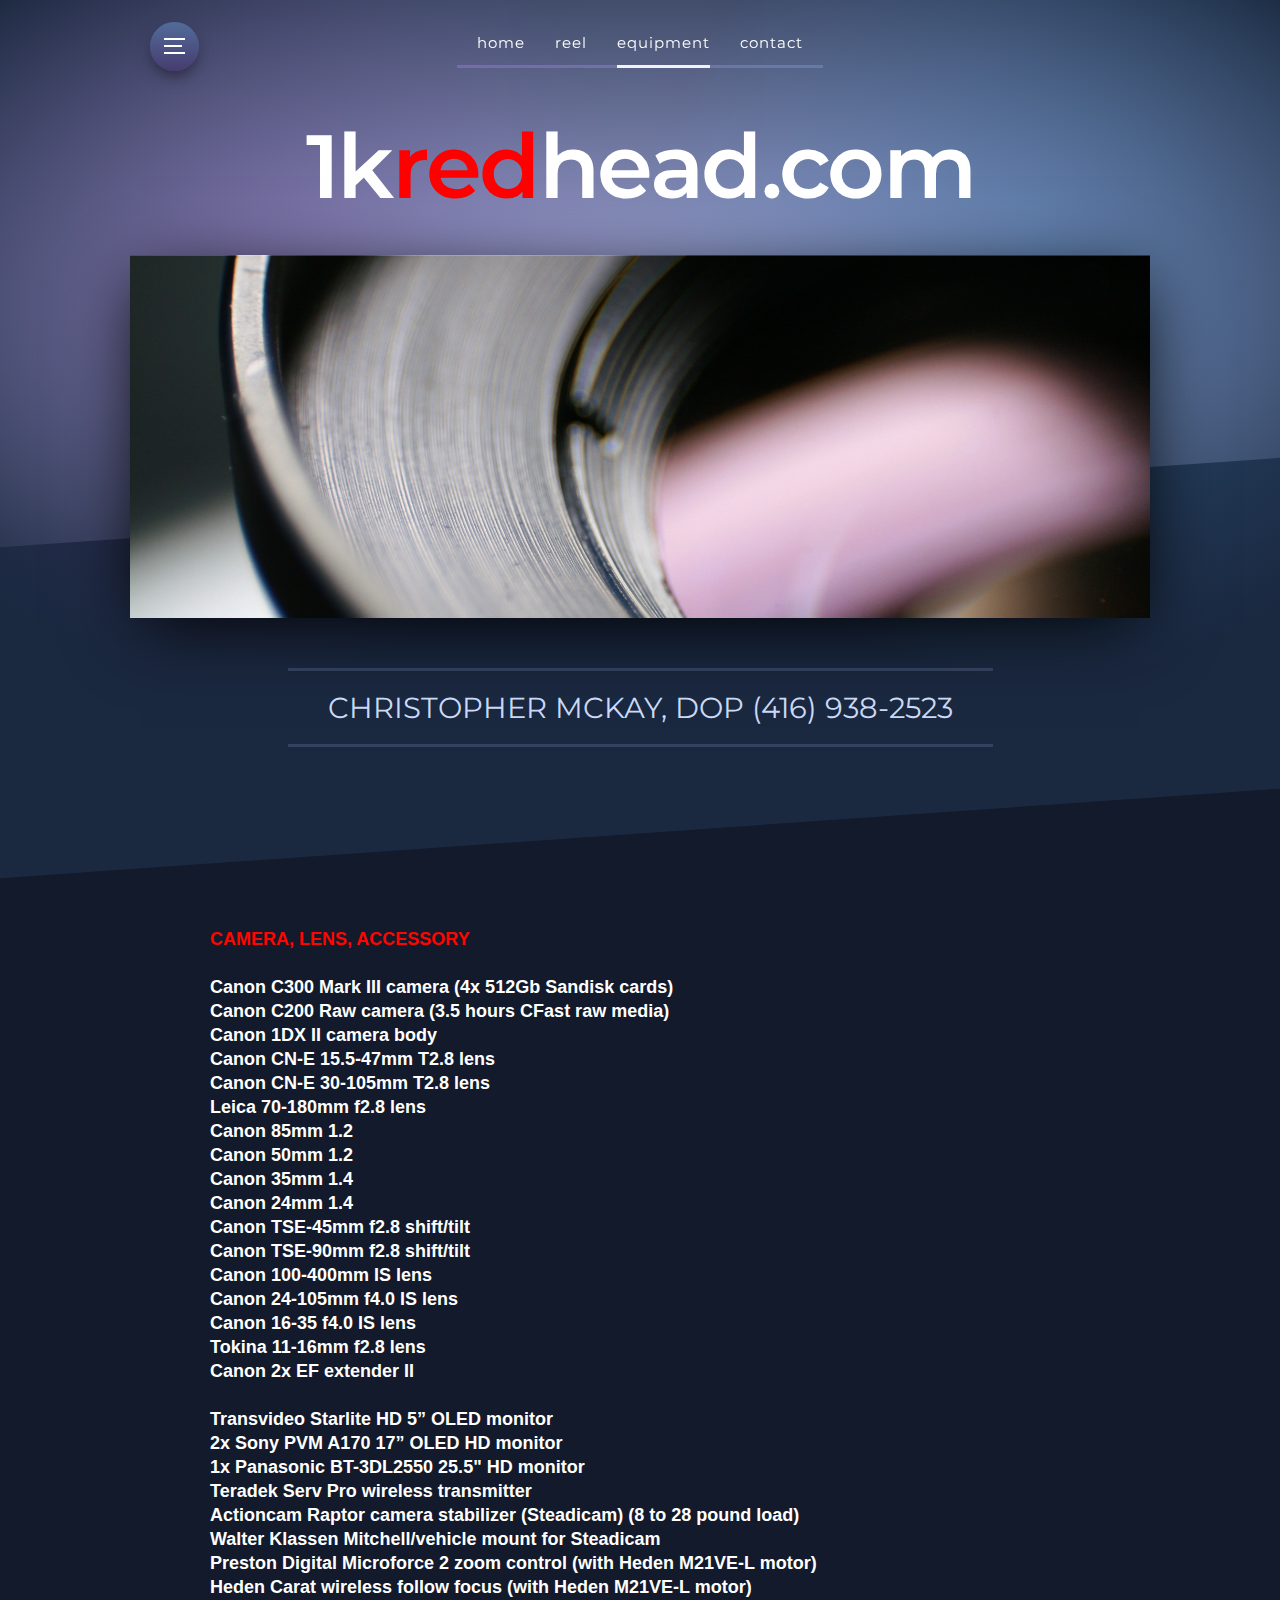
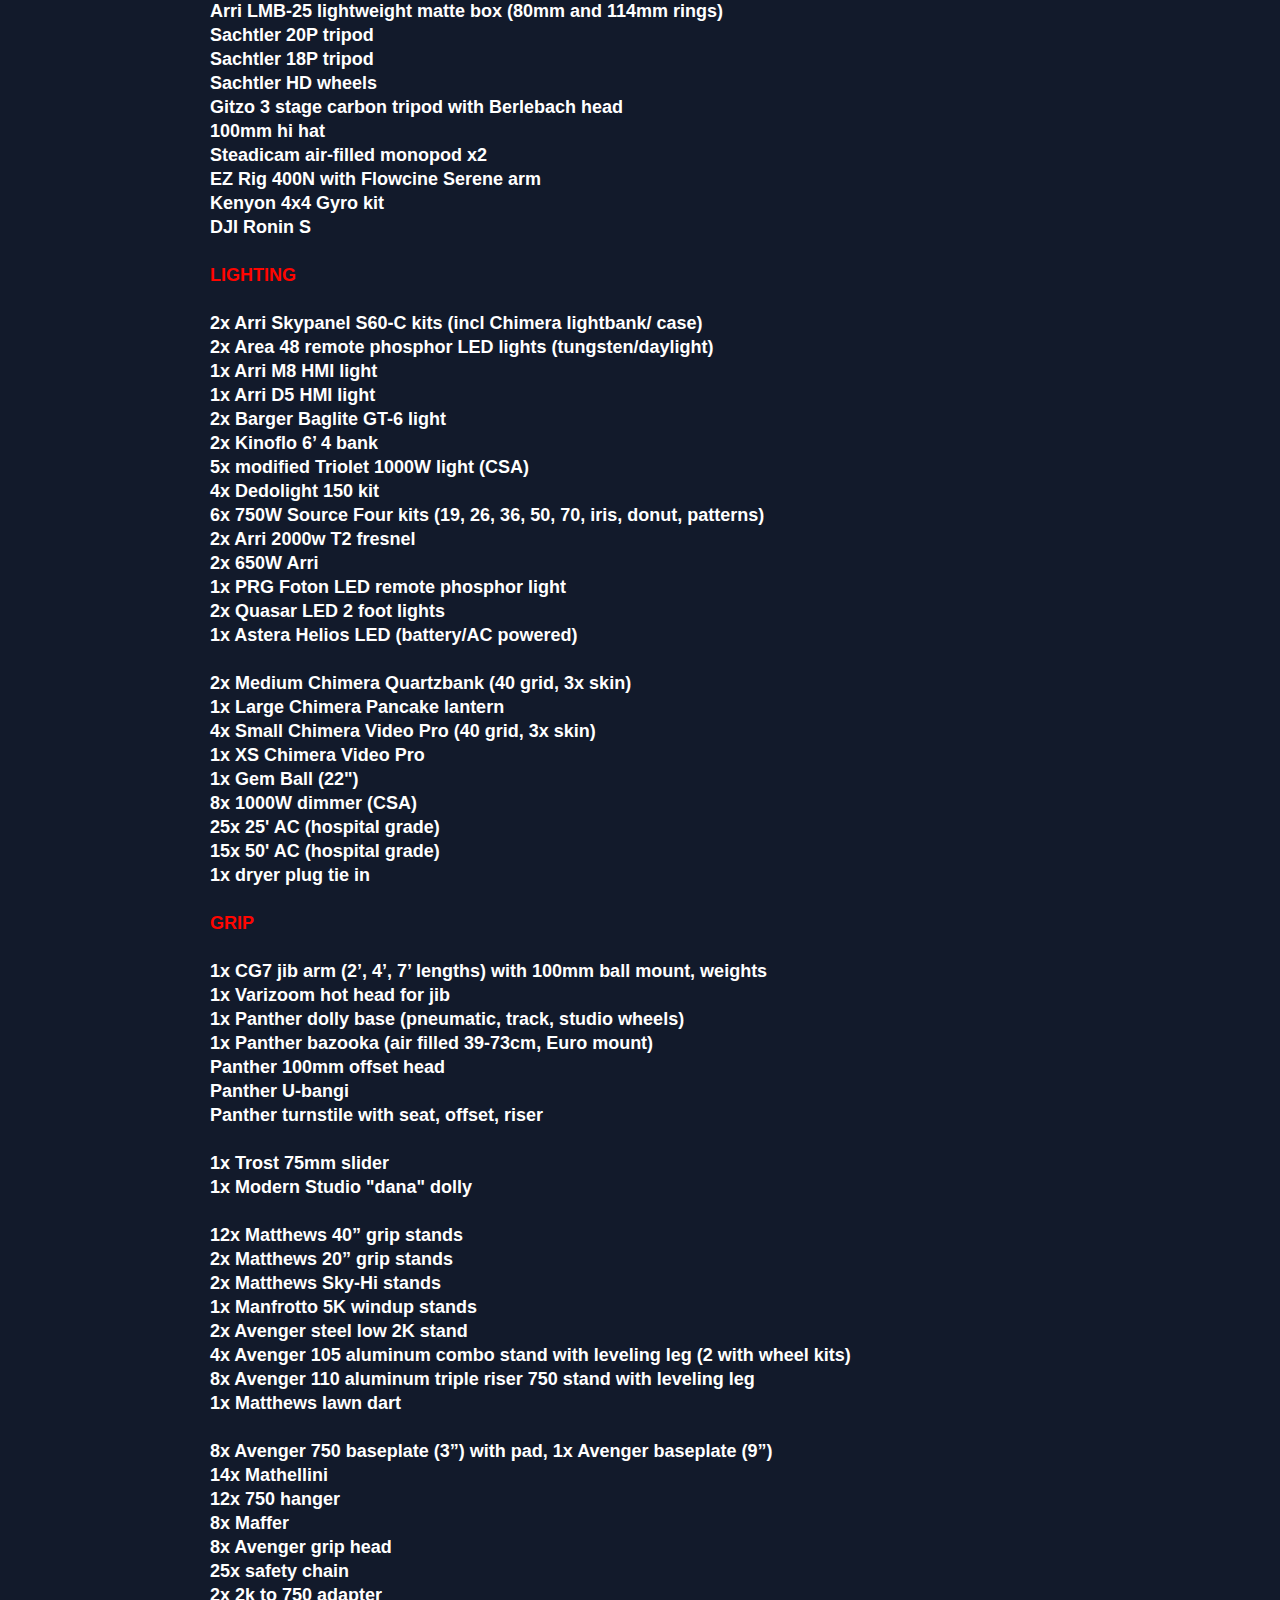
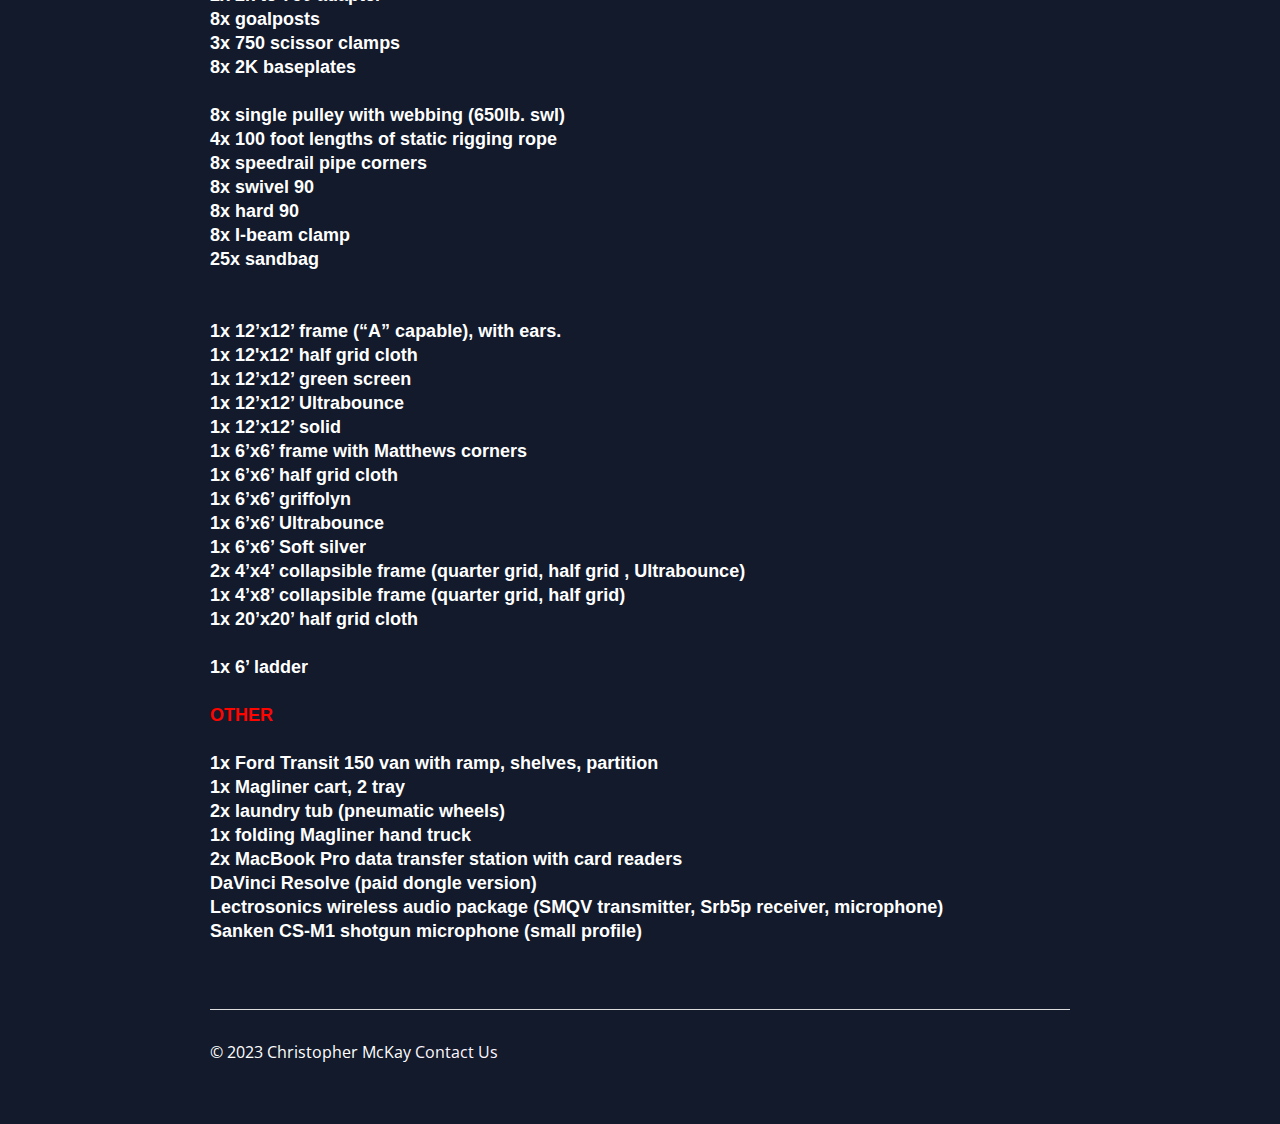
==== equipment/equipment.html @ 16231e4f "1kredhead second try" ====
<!doctype html>  
<html lang="en">
<head>

	<!-- Marvel 1.0.9 -->

	
<meta http-equiv="Content-Type" content="text/html; charset=utf-8" />
		<meta name="robots" content="index, follow" />
		<meta name="generator" content="RapidWeaver" />
		
	<meta http-equiv="x-ua-compatible" content="ie=edge">
	<meta name="viewport" content="width=device-width">
	<meta name="baseurl" content="http://www.1kredhead.com/">
	<title><i></i>equipment | 1k<span style="color:red">red</span>head.com</title>
	<link rel="stylesheet" type="text/css" media="all" href="../rw_common/themes/marvel/consolidated-2.css" />
		
	
	
	
	
	
</head>
<body>

	<nav class="slide_nav">
		<div class="slide_wrap">
			<header>
				<div class="menu_btn close">
					<div class="meun_ui"></div>
				</div>
				<div id="slide_nav_title"></div>
			</header>
			<div class="scroll">
				<ul class="theme"><li><a href="../" rel=""><i></i> home</a></li><li><a href="../reels/reels.html" rel=""><i></i>reel</a></li><li><a  class="current" href="equipment.html" rel=""><i></i>equipment</a></li><li><a href="../contact/contact.php" rel=""><i></i>contact</a></li></ul>
			</div>
		</div>
		<div class="anchor">
			<ul class="theme reset social_container"></ul>
		</div>
	</nav>

	<header class="theme cf">
		<div class="radial_main">
			<div class="z_up site_wrapper">
				<nav class="desk_links"><ul class="theme reset"></ul></nav>

				<a class="cartloom-viewcart">
					<span class="cartloom-cart-count">0</span>
					<span class="social-bag"></span>
				</a>

				<a href="http://www.1kredhead.com/" class="cf branding">
					<figure class="site_logo"></figure>
					<h1 class="site_title" data-cmsx>1k<span style="color:red">red</span>head.com</h1>
				</a>

				<figure class="theme feature cf">
					<img class="feature marvel_parallax"  alt="image shot by Chris McKay" src="../rw_common/images/white camera stuff 3 026.JPG">
					<div id="extraContainer1"></div>
				</figure>
			</div>
			<div class="site_wrapper rad">
				<div class="radial_grad radial_1"></div>
				<div class="radial_grad radial_2"></div>
			</div>
		</div>
	</header>

	<div class="dia_parent">
		<div class="diagonal">
			<ul class="anim theme reset social_container"></ul>
			<h2 class="anim site_slogan" data-cmsx><span>Christopher McKay, DOP       (416) 938-2523</span></h2>
		</div>
	</div>
	<div class="menu_mask"></div>

	<div class="site_wrapper menu_stick">
		<div class="menu_btn slideout">
			<div class="meun_ui"></div>
		</div>
	</div>

	<main class="theme site_wrapper cf">
		<section class="theme">
			<div class="section-theme">
				<div id="crumb_wrap"></div>
				<span style="font:18px Arial, Verdana, Helvetica, sans-serif; font-weight:bold; color:#FF0500;font-weight:bold; ">CAMERA, LENS, ACCESSORY</span><span style="font:18px Arial, Verdana, Helvetica, sans-serif; font-weight:bold; font-weight:bold; "><br /><br />Canon C300 Mark III camera (4x 512Gb Sandisk cards)<br />Canon C200 Raw camera (3.5 hours CFast raw media)<br />Canon 1DX II camera body<br />Canon CN-E 15.5-47mm T2.8 lens<br />Canon CN-E 30-105mm T2.8 lens<br />Leica 70-180mm f2.8 lens<br />Canon 85mm 1.2<br />Canon 50mm 1.2<br />Canon 35mm 1.4<br />Canon 24mm 1.4<br />Canon TSE-45mm f2.8 shift/tilt<br />Canon TSE-90mm f2.8 shift/tilt<br />Canon 100-400mm IS lens<br />Canon 24-105mm f4.0 IS lens<br />Canon 16-35 f4.0 IS lens<br />Tokina 11-16mm f2.8 lens<br />Canon 2x EF extender II<br /> <br />Transvideo Starlite HD 5&rdquo; OLED monitor <br />2x Sony PVM A170 17&rdquo; OLED HD monitor<br />1x Panasonic BT-3DL2550 25.5" HD monitor<br />Teradek Serv Pro wireless transmitter<br />Actioncam Raptor camera stabilizer (Steadicam) (8 to 28 pound load)<br />Walter Klassen Mitchell/vehicle mount for Steadicam<br />Preston Digital Microforce 2 zoom control (with Heden M21VE-L motor)<br />Heden Carat wireless follow focus (with Heden M21VE-L motor)<br />Arri LMB-25 lightweight matte box (80mm and 114mm rings)<br />Sachtler 20P tripod<br />Sachtler 18P tripod<br />Sachtler HD wheels<br />Gitzo 3 stage carbon tripod with Berlebach head<br />100mm hi hat<br />Steadicam air-filled monopod x2<br />EZ Rig 400N with Flowcine Serene arm<br />Kenyon 4x4 Gyro kit<br />DJI Ronin S <br /></span><span style="font:18px Arial, Verdana, Helvetica, sans-serif; font-weight:bold; font-weight:bold; "><br /></span><span style="font:18px Arial, Verdana, Helvetica, sans-serif; font-weight:bold; color:#FF0500;font-weight:bold; ">LIGHTING</span><span style="font:18px Arial, Verdana, Helvetica, sans-serif; font-weight:bold; font-weight:bold; "><br /></span><span style="font:18px Arial, Verdana, Helvetica, sans-serif; font-weight:bold; font-weight:bold; "><br />2x Arri Skypanel S60-C kits (incl Chimera lightbank/ case)<br /></span><span style="font:18px Arial, Verdana, Helvetica, sans-serif; font-weight:bold; font-weight:bold; ">2x Area 48 remote phosphor LED lights (tungsten/daylight)<br />1x Arri M8 HMI light<br /></span><span style="font:18px Arial, Verdana, Helvetica, sans-serif; font-weight:bold; font-weight:bold; ">1x Arri D5 HMI light<br /></span><span style="font:18px Arial, Verdana, Helvetica, sans-serif; font-weight:bold; font-weight:bold; ">2x Barger Baglite GT-6 light<br />2x Kinoflo 6&rsquo; 4 bank<br />5x modified Triolet 1000W light (CSA)<br />4x Dedolight 150 kit<br />6x 750W Source Four kits (19, 26, 36, 50, 70, iris, donut, patterns)<br />2x Arri 2000w T2 fresnel<br />2x 650W Arri<br />1x PRG Foton LED remote phosphor light<br />2x Quasar LED 2 foot lights<br />1x Astera Helios LED (battery/AC powered)<br /> <br />2x Medium Chimera Quartzbank (40 grid, 3x skin)<br />1x Large Chimera Pancake lantern<br />4x Small Chimera Video Pro (40 grid, 3x skin)<br />1x XS Chimera Video Pro<br />1x Gem Ball (22")<br />8x 1000W dimmer (CSA)<br />25x 25' AC (hospital grade)<br />15x 50' AC (hospital grade)<br />1x dryer plug tie in<br /><br /></span><span style="font:18px Arial, Verdana, Helvetica, sans-serif; font-weight:bold; color:#FF0500;font-weight:bold; ">GRIP</span><span style="font:18px Arial, Verdana, Helvetica, sans-serif; font-weight:bold; font-weight:bold; "><br /></span><span style="font:18px Arial, Verdana, Helvetica, sans-serif; font-weight:bold; font-weight:bold; "><br /></span><span style="font:18px Arial, Verdana, Helvetica, sans-serif; font-weight:bold; font-weight:bold; ">1x CG7 jib arm (2&rsquo;, 4&rsquo;, 7&rsquo; lengths) with 100mm ball mount, weights<br /></span><span style="font:18px Arial, Verdana, Helvetica, sans-serif; font-weight:bold; font-weight:bold; ">1x Varizoom hot head for jib<br /></span><span style="font:18px Arial, Verdana, Helvetica, sans-serif; font-weight:bold; font-weight:bold; ">1x Panther dolly base (pneumatic, track, studio wheels)<br />1x Panther bazooka (air filled 39-73cm, Euro mount)<br />Panther 100mm offset head<br />Panther U-bangi<br />Panther turnstile with seat, offset, riser<br /><br />1x Trost 75mm slider<br />1x Modern Studio "dana" dolly<br /><br />12x Matthews 40&rdquo; grip stands<br />2x Matthews 20&rdquo; grip stands <br />2x Matthews Sky-Hi stands<br />1x Manfrotto 5K windup stands<br />2x Avenger steel low 2K stand<br />4x Avenger 105 aluminum combo stand with leveling leg (2 with wheel kits)<br />8x Avenger 110 aluminum triple riser 750 stand with leveling leg<br />1x Matthews lawn dart<br /><br />8x Avenger 750 baseplate (3&rdquo;) with pad, 1x Avenger baseplate (9&rdquo;)<br />14x Mathellini<br />12x 750 hanger<br />8x Maffer<br />8x Avenger grip head<br />25x safety chain<br />2x 2k to 750 adapter<br />8x goalposts<br />3x 750 scissor clamps<br />8x 2K baseplates<br /><br />8x single pulley with webbing (650lb. swl)<br />4x 100 foot lengths of static rigging rope<br />8x speedrail pipe corners<br />8x swivel 90<br />8x hard 90<br />8x I-beam clamp<br />25x sandbag<br /><br /><br />1x 12&rsquo;x12&rsquo; frame (&ldquo;A&rdquo; capable), with ears.<br />1x 12'x12' half grid cloth<br />1x 12&rsquo;x12&rsquo; green screen<br />1x 12&rsquo;x12&rsquo; Ultrabounce<br />1x 12&rsquo;x12&rsquo; solid<br />1x 6&rsquo;x6&rsquo; frame with Matthews corners<br />1x 6&rsquo;x6&rsquo; half grid cloth<br />1x 6&rsquo;x6&rsquo; griffolyn<br />1x 6&rsquo;x6&rsquo; Ultrabounce<br />1x 6&rsquo;x6&rsquo; Soft silver<br />2x 4&rsquo;x4&rsquo; collapsible frame (quarter grid, half grid , Ultrabounce)<br />1x 4&rsquo;x8&rsquo; collapsible frame (quarter grid, half grid)<br />1x 20&rsquo;x20&rsquo; half grid cloth<br /><br />1x 6&rsquo; ladder<br /><br /></span><span style="font:18px Arial, Verdana, Helvetica, sans-serif; font-weight:bold; color:#FF0500;font-weight:bold; ">OTHER </span><span style="font:18px Arial, Verdana, Helvetica, sans-serif; font-weight:bold; font-weight:bold; "><br /><br />1x Ford Transit 150 van with ramp, shelves, partition<br />1x Magliner cart, 2 tray<br />2x laundry tub (pneumatic wheels)<br />1x folding Magliner hand truck<br />2x MacBook Pro data transfer station with card readers<br />DaVinci Resolve  (paid dongle version) <br />Lectrosonics wireless audio package (SMQV transmitter, Srb5p receiver, microphone)<br />Sanken CS-M1 shotgun microphone (small profile)<br /></span><p style="text-align:right;"><span style="font:18px Arial, Verdana, Helvetica, sans-serif; font-weight:bold; font-weight:bold; "> <br /></span></p>
			</div>
		</section>
		<aside class="theme">
			<h3 class="sidebar_title"></h3>
			
			
		</aside>
		<footer class="theme site_wrapper cf">
			&copy; 2023 Christopher McKay <a href="#" class="F53C2A0C-F2FD-4779-B8BE-AD8C87C37B8C">Contact  Us</a><script type="text/javascript">(function(){ var _rwObsfuscatedHref0 = "mai";var _rwObsfuscatedHref1 = "lto";var _rwObsfuscatedHref2 = ":ch";var _rwObsfuscatedHref3 = "ris";var _rwObsfuscatedHref4 = "mck";var _rwObsfuscatedHref5 = "ay@";var _rwObsfuscatedHref6 = "1kr";var _rwObsfuscatedHref7 = "edh";var _rwObsfuscatedHref8 = "ead";var _rwObsfuscatedHref9 = ".co";var _rwObsfuscatedHref10 = "m";var _rwObsfuscatedHref = [base64]; Array.from(document.getElementsByClassName("F53C2A0C-F2FD-4779-B8BE-AD8C87C37B8C")).forEach(function(x){x.href = _rwObsfuscatedHref});})()</script>
		</footer>
	</main>

	<div class="slide_overlay"></div>
	<div id="config_theme"></div>
	<script>window.jQuery || document.write('<script src="../rw_common/themes/marvel/assets/js/jquery.js">\x3C/script>')</script>
	<script type="text/javascript" src="../rw_common/themes/marvel/assets/js/function-min.js"></script>
</body>
</html>
---- rw_common/themes/marvel/consolidated-2.css ----
@import url('https://fonts.googleapis.com/css?family=Montserrat:400,500,700');@import url('https://fonts.googleapis.com/css?family=Open+Sans:400,600,700');@import url('https://fonts.googleapis.com/css?family=Montserrat:400,500,700');
.audioplayer{height:2.5em;color:#fff;position:relative;z-index:0;background:#333;font-size:16px}.audioplayer>div{position:absolute}.audioplayer:not(.audioplayer-mini) .audioplayer-playpause{border-right:1px solid #555;border-right-color:rgba(255,255,255,0.15)}.audioplayer-mini{width:2.5em;margin:0 auto}.audioplayer-mini .audioplayer-playpause{width:100%}.audioplayer-playpause{width:2.5em;height:100%;text-align:left;text-indent:-9999px;cursor:pointer;z-index:2;top:0;left:0}.audioplayer-mini .audioplayer-playpause:hover,.audioplayer-playpause:focus{background-color:#222}.audioplayer-playpause a{display:block}.audioplayer-stopped .audioplayer-playpause a{width:0;height:0;border:0.45em solid transparent;border-right:none;border-left-color:#fff;content:'';position:absolute;top:50%;left:50%;margin:-0.45em 0 0 -0.25em}.audioplayer-playing .audioplayer-playpause a{width:0.75em;height:0.75em;position:absolute;top:50%;left:50%;margin:-0.375em 0 0 -0.375em}.audioplayer-playing .audioplayer-playpause a:before,.audioplayer-playing .audioplayer-playpause a:after{width:40%;height:100%;background-color:#fff;content:'';position:absolute;top:0}.audioplayer-playing .audioplayer-playpause a:before{left:0}.audioplayer-playing .audioplayer-playpause a:after{right:0}.audioplayer-time{width:4.375em;height:100%;line-height:2.5em;text-align:center;z-index:2;top:0}.audioplayer-time-current{border-left:1px solid #111;border-left-color:rgba(0,0,0,0.25);left:2.5em}.audioplayer-time-duration{border-right:1px solid #555;border-right-color:rgba(255,255,255,0.15);right:2.5em}.audioplayer-novolume .audioplayer-time-duration{border-right:0;right:0}.audioplayer-bar{height:0.875em;background-color:#000;cursor:pointer;z-index:1;top:50%;right:6.875em;left:6.875em;margin-top:-0.438em}.audioplayer-novolume .audioplayer-bar{right:4.375em}.audioplayer-bar div{width:0;height:100%;position:absolute;left:0;top:0}.audioplayer-bar-loaded{background-color:#555;background:-webkit-gradient(linear, left top, left bottom, from(#555), to(#444));background:linear-gradient(to bottom, #555, #444);z-index:1}.audioplayer-bar-played{background:#007fd1;z-index:2}.audioplayer-volume{width:2.5em;height:100%;text-align:left;text-indent:-9999px;cursor:pointer;z-index:2;top:0;right:0}.audioplayer-volume:hover,.audioplayer-volume:focus{background-color:#222}.audioplayer-volume-button{width:100%;height:100%}.audioplayer-volume-button a{width:0.313em;height:0.375em;background-color:#fff;display:block;position:relative;z-index:1;top:40%;left:35%}.audioplayer-volume-button a:before,.audioplayer-volume-button a:after{content:'';position:absolute}.audioplayer-volume-button a:before{width:0;height:0;border:0.5em solid transparent;border-left:none;border-right-color:#fff;z-index:2;top:50%;right:-0.25em;margin-top:-0.5em}.audioplayer:not(.audioplayer-muted) .audioplayer-volume-button a:after{width:0.313em;height:0.313em;border:0.25em double #fff;border-width:0.25em 0.25em 0 0;left:0.563em;top:-0.063em;border-radius:0 0.938em 0 0;-webkit-transform:rotate(45deg);transform:rotate(45deg)}.audioplayer-volume-adjust{height:6.25em;cursor:default;position:absolute;left:0;right:0;top:-9999px;background:#333}.audioplayer-volume:not(:hover) .audioplayer-volume-adjust{opacity:0}.audioplayer-volume:hover .audioplayer-volume-adjust{top:auto;bottom:100%}.audioplayer-volume-adjust>div{width:40%;height:80%;background-color:#222;cursor:pointer;position:relative;z-index:1;margin:30% auto 0}.audioplayer-volume-adjust div div{width:100%;height:100%;position:absolute;bottom:0;left:0;background:#007fd1}.audioplayer-novolume .audioplayer-volume{display:none}.audioplayer,.audioplayer-volume-adjust{background-color:#333;background:-webkit-gradient(linear, left top, left bottom, from(#444), to(#222));background:linear-gradient(to bottom, #444, #222)}.audioplayer,.audioplayer-bar,.audioplayer-bar div,.audioplayer-volume-adjust div{border-radius:3px}.audioplayer-volume-adjust{border-top-left-radius:3px;border-top-right-radius:3px}.audioplayer *,.audioplayer *:before,.audioplayer *:after{-webkit-transition:color .25s ease, background-color .25s ease, opacity .5s ease;transition:color .25s ease, background-color .25s ease, opacity .5s ease}html,body,div,span,object,iframe,h1,h2,h3,h4,h5,h6,p,blockquote,pre,abbr,address,cite,code,del,dfn,em,img,ins,kbd,q,samp,small,strong,sub,sup,var,b,i,dl,dt,dd,ol,ul,li,fieldset,form,label,legend,table,caption,tbody,tfoot,thead,tr,th,td,article,aside,canvas,details,figcaption,figure,footer,header,hgroup,menu,nav,section,summary,time,mark,audio,video{padding:0;margin:0;border:0;outline:0;font-size:100%;background:transparent}article,aside,details,figcaption,figure,footer,header,hgroup,menu,nav,section{display:block}section.theme h1,section.theme h2,section.theme h3,section.theme h4,section.theme h5,section.theme h6,aside.theme h1,aside.theme h2,aside.theme h3,aside.theme h4,aside.theme h5,aside.theme h6{padding-bottom:.5em;margin:0;font-style:normal}#sideTitle{padding-bottom:1em}ul,ol{margin:0 0 18px 0;padding:0 0 0 20px}ul.disc{list-style-type:disc}ul.circle{list-style-type:circle}ul.square{list-style-type:square}ol.arabic-numbers{list-style-type:decimal}ol.upper-alpha{list-style-type:upper-alpha}ol.lower-alpha{list-style-type:lower-alpha}ol.upper-roman{list-style-type:upper-roman}ol.lower-roman{list-style-type:lower-roman}b,strong{font-weight:bolder}em{font-style:italic}pre{padding:0 0 12px}pre code{display:block;white-space:normal;padding:3%}code{display:inline-block;font-size:0.9em;padding:2% 3%;font-family:Menlo, Monaco, 'Andale Mono', 'lucida console', 'Courier New', monospace}p code,h1 code,h2 code,h3 code,h4 code,h5 code,h6 code{padding:2px 5px}blockquote{font-style:italic;padding:3% 1%;margin:10px 0;border-top:1px solid rgba(136,136,136,0.2);border-bottom:1px solid rgba(136,136,136,0.2)}blockquote p{padding:0;margin:0;font-size:1.05em}blockquote p:before,blockquote p:after{opacity:0.8;font-family:arial;font-size:24px;width:20px;position:absolute;margin-top:-3px}blockquote p:before{content:"“";margin-left:-11px}blockquote p:after{content:"”";margin-left:1px}.cf:after{content:"";display:table;clear:both}a{text-decoration:none;outline:none}p{padding:0 0 12px}a:hover{text-decoration:underline}img[alt~="edge"]{width:100% !important;height:auto !important;line-height:0 !important}.image-left img{float:left;margin:5px 20px 15px 5px}.image-right img{float:right;margin:5px 5px 15px 20px}.image-left img[alt~="edge"]{max-width:50%}.image-right img[alt~="edge"]{max-width:50%}/*! normalize.css v3.0.2 | MIT License | git.io/normalize */html{font-family:sans-serif;-ms-text-size-adjust:100%;-webkit-text-size-adjust:100%}body{margin:0}article,aside,details,figcaption,figure,footer,header,hgroup,main,menu,nav,section,summary{display:block}audio,canvas,progress,video{display:inline-block;vertical-align:baseline}audio:not([controls]){display:none;height:0}[hidden],template{display:none}a{background-color:transparent}a:active,a:hover{outline:0}abbr[title]{border-bottom:1px dotted}b,strong{font-weight:bold}dfn{font-style:italic}h1{font-size:2em;margin:0.67em 0}mark{background:#ff0;color:#000}small{font-size:80%}sub,sup{font-size:75%;line-height:0;position:relative;vertical-align:baseline}sup{top:-0.5em}sub{bottom:-0.25em}img{border:0}svg:not(:root){overflow:hidden}hr{box-sizing:content-box;height:0}pre{overflow:auto}code,kbd,pre,samp{font-family:monospace, monospace;font-size:1em}button,input,optgroup,select,textarea{color:inherit;font:inherit;margin:0}button{overflow:visible}button,select{text-transform:none}button,html input[type="button"],input[type="reset"],input[type="submit"]{-webkit-appearance:button;cursor:pointer}button[disabled],html input[disabled]{cursor:default}button::-moz-focus-inner,input::-moz-focus-inner{border:0;padding:0}input{line-height:normal}input[type="checkbox"],input[type="radio"]{box-sizing:border-box;padding:0}input[type="number"]::-webkit-inner-spin-button,input[type="number"]::-webkit-outer-spin-button{height:auto}input[type="search"]{-webkit-appearance:textfield;box-sizing:content-box}input[type="search"]::-webkit-search-cancel-button,input[type="search"]::-webkit-search-decoration{-webkit-appearance:none}fieldset{border:1px solid #c0c0c0;margin:0 2px;padding:0.35em 0.625em 0.75em}legend{border:0;padding:0}textarea{overflow:auto}optgroup{font-weight:bold}table{border-collapse:collapse;border-spacing:0}td,th{padding:0}@font-face{font-family:'ncdsi-201';src:url("assets/fonts/ncdsi-201.eot?f39yh4");src:url("assets/fonts/ncdsi-201.eot?f39yh4#iefix") format("embedded-opentype"),url("assets/fonts/ncdsi-201.woff2?f39yh4") format("woff2"),url("assets/fonts/ncdsi-201.ttf?f39yh4") format("truetype"),url("assets/fonts/ncdsi-201.woff?f39yh4") format("woff"),url("assets/fonts/ncdsi-201.svg?f39yh4#ncdsi-201") format("svg");font-weight:normal;font-style:normal}[class^="social-"],[class*=" social-"]{font-family:'ncdsi-201' !important;speak:none;font-style:normal;font-weight:normal;font-variant:normal;text-transform:none;line-height:1;-webkit-font-smoothing:antialiased;-moz-osx-font-smoothing:grayscale}.social-comments:before{content:"\e91e"}.social-copyright:before{content:"\e91c"}.social-layout:before{content:"\e919"}.social-basket:before{content:"\e917"}.social-eye:before{content:"\e918"}.social-forward:before{content:"\e90e"}.social-cart:before{content:"\e916"}.social-ext:before{content:"\e90f"}.social-Gab:before{content:"\e91f"}.social-snapchat:before{content:"\e91d"}.social-bag:before{content:"\e91b"}.social-viewbug:before{content:"\e91a"}.social-goodreads:before{content:"\e914"}.social-wechat:before{content:"\e915"}.social-pandora:before{content:"\e912"}.social-cartloom:before{content:"\e911"}.social-thumbtack:before{content:"\e910"}.social-home-advisor:before{content:"\e913"}.social-info-circle:before{content:"\e907"}.social-info:before{content:"\e908"}.social-question-circle:before{content:"\e909"}.social-question:before{content:"\e90a"}.social-exclamation:before{content:"\e90b"}.social-exclamation-circle:before{content:"\e90c"}.social-exclamation-triangle:before{content:"\e90d"}.social-glassdoor:before{content:"\e906"}.social-rss:before{content:"\e903"}.social-bars:before{content:"\e904"}.social-tag:before{content:"\e905"}.social-cal:before{content:"\e902"}.social-grubhub:before{content:"\e900"}.social-opentable:before{content:"\e901"}.social-typed:before{content:"\e646"}.social-flip:before{content:"\e645"}.social-link:before{content:"\e644"}.social-ustream:before{content:"\e643"}.social-pocket:before{content:"\e642"}.social-pinterest:before{content:"\e606"}.social-linkedin:before{content:"\e615"}.social-disqus:before{content:"\e616"}.social-deviant-art:before{content:"\e619"}.social-app-net:before{content:"\e61d"}.social-app-store:before{content:"\e622"}.social-500-alt:before{content:"\e623"}.social-500:before{content:"\e627"}.social-aboutme:before{content:"\e636"}.social-facebook-like:before{content:"\e614"}.social-strava:before{content:"\e600"}.social-facebook:before{content:"\e601"}.social-newsvine:before{content:"\e602"}.social-yelp:before{content:"\e603"}.social-google-plus:before{content:"\e604"}.social-google:before{content:"\e605"}.social-twitter:before{content:"\e607"}.social-yahoo:before{content:"\e608"}.social-vk:before{content:"\e609"}.social-stumble-upon:before{content:"\e60a"}.social-trip-advisor:before{content:"\e60b"}.social-soundcloud:before{content:"\e60c"}.social-reddit:before{content:"\e60d"}.social-ncd:before{content:"\e60e"}.social-mixcloud:before{content:"\e60f"}.social-lastfm:before{content:"\e610"}.social-imdb:before{content:"\e611"}.social-etsy:before{content:"\e612"}.social-fab:before{content:"\e613"}.social-flickr:before{content:"\e617"}.social-ebay:before{content:"\e618"}.social-digg:before{content:"\e61a"}.social-blip:before{content:"\e61b"}.social-bandcamp:before{content:"\e61c"}.social-aim:before{content:"\e61e"}.social-amazon:before{content:"\e61f"}.social-android:before{content:"\e620"}.social-angie:before{content:"\e621"}.social-behance:before{content:"\e624"}.social-blogger:before{content:"\e625"}.social-delicious:before{content:"\e626"}.social-disporia:before{content:"\e628"}.social-dribbble:before{content:"\e629"}.social-ello:before{content:"\e62a"}.social-email:before{content:"\e62b"}.social-four-square:before{content:"\e62c"}.social-github:before{content:"\e62d"}.social-houzz:before{content:"\e62e"}.social-instagram:before{content:"\e62f"}.social-itunes:before{content:"\e630"}.social-myspace:before{content:"\e631"}.social-path:before{content:"\e632"}.social-paypal:before{content:"\e633"}.social-phone:before{content:"\e634"}.social-picasa:before{content:"\e635"}.social-reverb-nation:before{content:"\e637"}.social-skype:before{content:"\e639"}.social-spotify:before{content:"\e63a"}.social-tumblr:before{content:"\e63b"}.social-viddler:before{content:"\e63c"}.social-vimeo:before{content:"\e63d"}.social-vine:before{content:"\e63e"}.social-wordpress:before{content:"\e63f"}.social-xing:before{content:"\e640"}.social-youtube:before{content:"\e641"}@-webkit-keyframes ncd_slide_close_in{0%{-webkit-transform:rotate(180deg);transform:rotate(180deg);opacity:0}100%{-webkit-transform:rotate(0deg);transform:rotate(0deg);opacity:1}}@keyframes ncd_slide_close_in{0%{-webkit-transform:rotate(180deg);transform:rotate(180deg);opacity:0}100%{-webkit-transform:rotate(0deg);transform:rotate(0deg);opacity:1}}@-webkit-keyframes ncd_scale_in{0%{-webkit-transform:scale(0.4);transform:scale(0.4);opacity:0}100%{-webkit-transform:scale(1);transform:scale(1);opacity:1}}@keyframes ncd_scale_in{0%{-webkit-transform:scale(0.4);transform:scale(0.4);opacity:0}100%{-webkit-transform:scale(1);transform:scale(1);opacity:1}}@-webkit-keyframes ncd_width_in_100{0%{width:0}100%{width:100%}}@keyframes ncd_width_in_100{0%{width:0}100%{width:100%}}@-webkit-keyframes ncd_width_in_85{0%{width:0}100%{width:85%}}@keyframes ncd_width_in_85{0%{width:0}100%{width:85%}}html,body{padding:0;margin:0}html{box-sizing:border-box;overflow-x:hidden;width:100%}body{font-family:'Montserrat', sans-serif;line-height:1.6;overflow-x:hidden;width:100%}body>.pace{display:none !important}.slide_container{position:static;-webkit-transition:-webkit-transform 500ms cubic-bezier(0.165, 0.84, 0.44, 1);transition:-webkit-transform 500ms cubic-bezier(0.165, 0.84, 0.44, 1);transition:transform 500ms cubic-bezier(0.165, 0.84, 0.44, 1);transition:transform 500ms cubic-bezier(0.165, 0.84, 0.44, 1), -webkit-transform 500ms cubic-bezier(0.165, 0.84, 0.44, 1)}.slideOutOpen .slide_container{-webkit-transform:translateX(20px);transform:translateX(20px)}.cf:after{content:"";display:table;clear:both}header.theme a:hover{text-decoration:none}*,*:before,*:after{box-sizing:inherit}.reset,.reset ul,.reset li{padding:0;margin:0;list-style:none}@media screen and (max-width: 800px){.menu_stick{-webkit-transform:translateZ(0);transform:translateZ(0);position:fixed;bottom:0;right:0;z-index:11}}.slideOutOpen .menu_stick .menu_btn{-webkit-transform:scale(0);transform:scale(0);opacity:.5}.slideout.menu_btn{position:fixed;top:22px;margin-left:20px;height:21px;width:21px;padding:14px;border-radius:44px;-webkit-transform:translateZ(0);transform:translateZ(0);box-shadow:inset 0 0 0 3px rgba(255,255,255,0),0 8px 18px -5px rgba(0,0,0,0.6);cursor:pointer;z-index:200;box-sizing:content-box;-webkit-transform-style:preserve-3d;transform-style:preserve-3d;-webkit-transition:opacity 150ms ease-out, box-shadow 150ms, -webkit-transform 180ms;transition:opacity 150ms ease-out, box-shadow 150ms, -webkit-transform 180ms;transition:transform 180ms, opacity 150ms ease-out, box-shadow 150ms;transition:transform 180ms, opacity 150ms ease-out, box-shadow 150ms, -webkit-transform 180ms}.slideout.menu_btn:hover{box-shadow:inset 0 0 0 3px rgba(255,255,255,0.2),0 8px 18px -5px rgba(0,0,0,0.8)}.slideout.menu_btn .meun_ui{height:2px;margin:2px 0;position:relative;width:100%;-webkit-animation:ncd_width_in_100 600ms 0.3s cubic-bezier(0.19, 1, 0.22, 1) backwards;animation:ncd_width_in_100 600ms 0.3s cubic-bezier(0.19, 1, 0.22, 1) backwards}.slideout.menu_btn .meun_ui:before,.slideout.menu_btn .meun_ui:after{content:'';height:2px;position:absolute;top:7px;display:block}.slideout.menu_btn .meun_ui:before{margin-left:0px;width:85%;-webkit-animation:ncd_width_in_85 600ms 0.3s cubic-bezier(0.19, 1, 0.22, 1) backwards;animation:ncd_width_in_85 600ms 0.3s cubic-bezier(0.19, 1, 0.22, 1) backwards}.slideout.menu_btn .meun_ui:after{top:14px;width:100%;-webkit-animation:ncd_width_in_100 600ms 0.6s cubic-bezier(0.19, 1, 0.22, 1) backwards;animation:ncd_width_in_100 600ms 0.6s cubic-bezier(0.19, 1, 0.22, 1) backwards}.slideout.menu_btn .meun_ui.ncd-static,.slideout.menu_btn .meun_ui.ncd-static:before,.slideout.menu_btn .meun_ui.ncd-static:after{-webkit-animation:none !important;animation:none !important}@media screen and (max-width: 800px){.slideout.menu_btn{top:auto;left:auto;padding:19px;bottom:20px;right:20px;height:28px;width:28px;-webkit-transition:box-shadow 150ms,opacity 300ms,-webkit-transform 300ms cubic-bezier(0.175, 0.885, 0.32, 1.275);transition:box-shadow 150ms,opacity 300ms,-webkit-transform 300ms cubic-bezier(0.175, 0.885, 0.32, 1.275);transition:box-shadow 150ms,opacity 300ms,transform 300ms cubic-bezier(0.175, 0.885, 0.32, 1.275);transition:box-shadow 150ms,opacity 300ms,transform 300ms cubic-bezier(0.175, 0.885, 0.32, 1.275),-webkit-transform 300ms cubic-bezier(0.175, 0.885, 0.32, 1.275);-webkit-animation:ncd_scale_in 0.6s 1s cubic-bezier(0.175, 0.885, 0.32, 1.275) backwards;animation:ncd_scale_in 0.6s 1s cubic-bezier(0.175, 0.885, 0.32, 1.275) backwards}.slideout.menu_btn .meun_ui{margin:3px 0;height:3px}.slideout.menu_btn .meun_ui:before{top:9px;height:3px}.slideout.menu_btn .meun_ui:after{top:18px;height:3px}}header.theme{text-align:center;line-height:1.4;position:relative}@media screen and (min-width: 480px){header.theme:before{height:100px;left:0;right:0;position:absolute;bottom:0;content:'';display:block}}header.theme a{color:#fff}header.theme a.branding{display:block}header.theme .z_up{z-index:10;position:relative}@media screen and (max-width: 480px){header.theme .z_up{padding:0}}.site_wrapper{margin:0 auto;padding:0 40px}@-webkit-keyframes rot{from{-webkit-transform:rotate(0deg) translate(-150px) rotate(0deg);transform:rotate(0deg) translate(-150px) rotate(0deg)}to{-webkit-transform:rotate(360deg) translate(-150px) rotate(-360deg);transform:rotate(360deg) translate(-150px) rotate(-360deg)}}@keyframes rot{from{-webkit-transform:rotate(0deg) translate(-150px) rotate(0deg);transform:rotate(0deg) translate(-150px) rotate(0deg)}to{-webkit-transform:rotate(360deg) translate(-150px) rotate(-360deg);transform:rotate(360deg) translate(-150px) rotate(-360deg)}}.site_wrapper.rad{position:relative;z-index:1;height:800px;margin-top:-800px;opacity:0.45}.safari .site_wrapper.rad{opacity:1}.radial_grad{z-index:0;height:900px;width:900px;position:absolute;top:0px;left:-300px;-webkit-transition:opacity 300ms;transition:opacity 300ms}.radial_grad.radial_2{right:-300px;left:auto}@media screen and (max-width: 800px){.radial_grad{opacity:0 !important}}.pace{position:relative;top:-3px;overflow:hidden;height:3px;width:100%;z-index:0}.pace .pace-progress{position:absolute;z-index:2000;top:0;right:100%;width:100%;height:3px}.ncd-static .pace .pace-progress{-webkit-transform:translate3d(100%, 0px, 0px) !important;transform:translate3d(100%, 0px, 0px) !important}.desk_links{display:inline-block;padding:20px 5px 0;margin:0;font-size:14px;position:relative;-webkit-font-smoothing:antialiased}.desk_links.ncd-static ul{-webkit-transition:none !important;transition:none !important;opacity:1 !important}.desk_links ul{position:relative;z-index:1;opacity:0;-webkit-transition:opacity 500ms;transition:opacity 500ms}body.pace-done .desk_links ul{opacity:1}.desk_links ul a,.desk_links ul:hover li a.current{border-bottom:3px solid rgba(255,255,255,0)}.desk_links ul:hover a{opacity:0.6}.desk_links ul:hover a:hover{opacity:1}.desk_links ul a.current,.desk_links ul a.currentParent,.desk_links ul a:hover,.desk_links ul:hover li a.current:hover{border-bottom:3px solid rgba(255,255,255,0.9)}.desk_links li{padding:0 15px;float:left}.desk_links li:first-child{padding-left:20px}.desk_links li:last-child{padding-right:20px}.desk_links a{padding:12px 0;display:block;-webkit-transition:opacity 150ms, border 300ms;transition:opacity 150ms, border 300ms;position:relative}.desk_links a[data-nav="parent"]{position:relative}.desk_links a[data-nav="parent"]:before{width:0;height:0;display:block;content:'';position:absolute;right:-11px;top:45%;opacity:0.3;border-left:4px solid transparent;border-right:4px solid transparent;border-top:4px solid #fff}@media screen and (max-width: 800px){.desk_links{display:none}}.site_logo{line-height:0}.site_logo img{max-width:100%;height:auto;margin-top:20px}.site_title{display:block;margin:0 0 25px;padding-top:25px;line-height:10vw}@media screen and (min-width: 800px){.site_title{margin:0 0 25px}}.radial_main .cartloom-viewcart{position:absolute;right:50px;top:32px;font-weight:400;font-size:18px;cursor:pointer;display:none}.radial_main .cartloom-viewcart .social-bag{font-size:25px;margin-left:10px;position:relative;top:2px}@media screen and (max-width: 800px){.radial_main .cartloom-viewcart{display:none !important}}figure.theme{margin:0;line-height:0;overflow:hidden;position:relative;background-color:inherit}figure.theme:before{position:absolute;top:0px;height:1px;left:0;right:0;background:rgba(255,255,255,0.2);display:block;content:'';z-index:10}figure.theme img,figure.theme video{width:100%;height:auto;margin-top:-20px}.social_container li{display:inline-block;padding:0 15px 5px 15px;font-size:31px}.social_container li a{-webkit-transition:color 150ms;transition:color 150ms}@media screen and (max-width: 480px){.social_container{display:none}}.site_slogan{font-size:19px;margin:15px 0;position:relative;z-index:10;padding:0;display:inline-block;-webkit-font-smoothing:antialiased}@media screen and (min-width: 480px){.site_slogan{padding:14px 40px;border-top-width:3px;border-bottom-width:3px;border-top-style:solid;border-bottom-style:solid}}@media screen and (max-width: 480px){.site_slogan{margin:15px 0 5px}}.dia_parent{top:-115px;position:relative;text-align:center}.dia_parent .diagonal{padding:150px 40px 70px}.dia_parent .diagonal .social_container{position:relative;z-index:10}.dia_parent .diagonal:before{background:inherit;content:'';position:absolute;top:0;left:-50px;right:-50px;bottom:0;display:block}@media screen and (max-width: 800px){.dia_parent{top:-80px}.dia_parent .diagonal{padding:105px 40px 50px}}@media screen and (max-width: 480px){.dia_parent{top:-20px}.dia_parent .diagonal{padding:20px 40px}.dia_parent .site_slogan{font-size:19px}}.slide_overlay{position:fixed;left:0;top:0;bottom:100%;right:100%;background:rgba(0,0,0,0);z-index:19;-webkit-transition:background 500ms 0ms ease-out,right 0ms 500ms,bottom 0ms 500ms;transition:background 500ms 0ms ease-out,right 0ms 500ms,bottom 0ms 500ms}.slide_overlay.open{bottom:0;right:0;background:rgba(0,0,0,0.5);-webkit-transition:background 500ms 0ms ease-out,right 0ms 0ms,bottom 0ms 0ms;transition:background 500ms 0ms ease-out,right 0ms 0ms,bottom 0ms 0ms}.slide_nav{background:#fff;width:300px;position:fixed;top:0;left:-300px;bottom:0;z-index:300;-webkit-transition:box-shadow 300ms ease-out,-webkit-transform 450ms cubic-bezier(0.19, 1, 0.22, 1);transition:box-shadow 300ms ease-out,-webkit-transform 450ms cubic-bezier(0.19, 1, 0.22, 1);transition:transform 450ms cubic-bezier(0.19, 1, 0.22, 1),box-shadow 300ms ease-out;transition:transform 450ms cubic-bezier(0.19, 1, 0.22, 1),box-shadow 300ms ease-out,-webkit-transform 450ms cubic-bezier(0.19, 1, 0.22, 1);box-shadow:0 0 45px rgba(0,0,0,0)}.slide_nav.open{-webkit-transform:translateX(300px);transform:translateX(300px);box-shadow:0 0 45px rgba(0,0,0,0.35)}.slide_nav a:hover{text-decoration:none}.slide_nav .slide_wrap{-webkit-transition:opacity 1200ms 250ms cubic-bezier(0.19, 1, 0.22, 1),-webkit-transform 1200ms 250ms cubic-bezier(0.19, 1, 0.22, 1);transition:opacity 1200ms 250ms cubic-bezier(0.19, 1, 0.22, 1),-webkit-transform 1200ms 250ms cubic-bezier(0.19, 1, 0.22, 1);transition:transform 1200ms 250ms cubic-bezier(0.19, 1, 0.22, 1),opacity 1200ms 250ms cubic-bezier(0.19, 1, 0.22, 1);transition:transform 1200ms 250ms cubic-bezier(0.19, 1, 0.22, 1),opacity 1200ms 250ms cubic-bezier(0.19, 1, 0.22, 1),-webkit-transform 1200ms 250ms cubic-bezier(0.19, 1, 0.22, 1);-webkit-transform:translateX(-15px);transform:translateX(-15px);opacity:0;position:absolute;top:0;right:0;left:0;bottom:0}.slide_nav.open .slide_wrap{-webkit-transform:translateX(0);transform:translateX(0);opacity:1}.slide_nav.open .menu_btn{-webkit-animation:ncd_slide_close_in 1.5s 80ms cubic-bezier(0.19, 1, 0.22, 1) both;animation:ncd_slide_close_in 1.5s 80ms cubic-bezier(0.19, 1, 0.22, 1) both}.slide_nav .menu_btn{position:absolute;top:23px;right:25px;height:32px;width:32px;border-radius:44px;cursor:pointer;z-index:10;opacity:0}.slide_nav .menu_btn .meun_ui{width:18px;height:18px;margin:7px;position:relative}.slide_nav .menu_btn .meun_ui:before,.slide_nav .menu_btn .meun_ui:after{content:'';width:20px;height:2px;position:absolute;top:8px;display:block;-webkit-transform:rotate(45deg);transform:rotate(45deg);-webkit-transition:-webkit-transform 600ms cubic-bezier(0.19, 1, 0.22, 1);transition:-webkit-transform 600ms cubic-bezier(0.19, 1, 0.22, 1);transition:transform 600ms cubic-bezier(0.19, 1, 0.22, 1);transition:transform 600ms cubic-bezier(0.19, 1, 0.22, 1), -webkit-transform 600ms cubic-bezier(0.19, 1, 0.22, 1)}.slide_nav .menu_btn .meun_ui:after{-webkit-transform:rotate(-45deg);transform:rotate(-45deg)}.slide_nav .menu_btn:hover .meun_ui:before,.slide_nav .menu_btn:hover .meun_ui:after{-webkit-transform:rotate(0deg);transform:rotate(0deg)}.slide_nav header.theme{position:relative}.slide_nav header:after{content:'';display:block;height:20px;width:100%;position:absolute;bottom:-20px;background:-webkit-gradient(linear, left top, left bottom, from(#fff), to(rgba(255,255,255,0))) !important;background:linear-gradient(to bottom, #fff 0%, rgba(255,255,255,0) 100%) !important;margin:0;z-index:10}.slide_nav ul,.slide_nav li{padding:0;margin:0;list-style:none}.slide_nav #slide_nav_title{padding:25px 60px 20px 30px;line-height:1.4;font-size:20px;font-weight:400}.slide_nav .scroll{position:absolute;top:0;bottom:0;overflow:scroll;overflow-x:hidden;-webkit-overflow-scrolling:touch;right:0;left:0}.slide_nav ul.theme{padding:15px 30px}.slide_nav ul.theme li{font-weight:500;padding:5px 0}.slide_nav ul.theme li a{position:relative}.slide_nav ul.theme li a.current:after,.slide_nav ul.theme li a.currentParent:after{height:6px;width:6px;border-radius:6px;content:'';display:block;position:absolute;bottom:50%;margin-bottom:-3px;left:-10px;margin-left:-3px}.slide_nav ul.theme:first-child>li>a{opacity:0.4;-webkit-transition:opacity 250ms;transition:opacity 250ms}.via_menuBtn .slide_nav ul.theme:first-child>li>a{opacity:1}.slide_nav ul.theme:first-child>li>a.opened{opacity:1}.slide_nav ul.theme a[data-nav="parent"]:before{width:0;height:0;display:block;content:'';position:absolute;right:-14px;top:42%;opacity:0.5;border-left:4px solid transparent;border-right:4px solid transparent;border-top:4px solid #666}.slide_nav ul.theme ul{padding:8px 0 0 15px;display:none;font-size:0.95em}.slide_nav ul.theme ul li{font-weight:400}.slide_nav.via_menuBtn ul.theme:first-child>li>a{opacity:1}.slide_nav .anchor{position:absolute;bottom:0;left:0;right:0;border-top:1px solid rgba(150,150,150,0.2);padding:5px 30px 10px}.slide_nav .anchor #rw_email_contact{margin:5px 0;display:block}.slide_nav .anchor .social_container{padding:0;display:block}.slide_nav .anchor .social_container a{font-size:22px}.slide_nav .anchor .social_container .social-import{display:block}.slide_nav .anchor .social_container li{float:left;padding:0;margin:5px 15px 5px 0}main.theme{padding:0 40px 60px}main.theme.site_wrapper{margin-top:-20px}@media screen and (max-width: 480px){main.theme.site_wrapper{margin-top:20px}}main.theme hr{margin:0;border:none;height:1px;width:100%;position:relative}main.theme img{max-width:100%;height:auto}main.theme .social-forward{font-family:inherit !important;display:block;font-size:inherit;padding-top:15px;line-height:inherit;-webkit-font-smoothing:subpixel-antialiased}main.theme .social-forward:after{content:"\e90e";display:inline-block;padding-left:5px;vertical-align:-2px;font-family:'ncdsi-201' !important}main.theme .social-forward:before{display:none}main.theme[data-pad="False"],main.theme.dup{padding:0 !important}main.theme.marvel_split{position:relative;padding:90px 0;max-width:100%}main.theme.marvel_split section.theme{margin:0 auto;padding-left:40px;padding-right:40px}.breadcrumb{margin-top:0;list-style:none;letter-spacing:0px;padding:0;margin:0 0 4vw;display:inline-block}.breadcrumb li{display:inline}.breadcrumb li:after{content:'/';padding:0 5px}.breadcrumb li:last-child a{font-weight:bolder}.breadcrumb li:last-child:after{display:none}section.theme{width:100%}aside.theme{font-size:0.95em}aside.theme h3.sidebar_title{font-size:1.25em;padding-bottom:15px}@media screen and (max-width: 480px){aside.theme{padding-top:20px}}footer.theme{padding:30px 0 0;margin-top:30px;border-top-width:1px;border-top-style:solid;clear:both;position:relative;z-index:10}footer.theme #rw_email_contact{display:inline-block;float:right}@media screen and (max-width: 480px){footer.theme #rw_email_contact{float:none;display:block}}@media screen and (max-width: 480px){footer.theme{text-align:center}}#config_theme{position:absolute;top:-9999px}.blog-entry h1.blog-entry-title{line-height:normal;font-size:1.4em;padding-bottom:0}.blog-entry .blog-entry-date{padding-bottom:30px;font-size:0.9em;padding-top:5px}.blog-entry .blog-entry-date a{padding:0 5px}.blog-entry .blog-entry-date i{font-size:14px;padding-right:10px}.blog-entry .blog-entry-body{padding:0 0 25px;clear:both}.blog-entry .blog-entry-body img{border-radius:2.5px}.blog-entry .blog-entry-body .blog-read-more{display:block}.blog-entry .blog-entry-body .blog-read-more a{display:inline-block;position:relative;margin:25px 0 0;font-size:1em;border-radius:4px;padding:10px 15px;text-align:center;-webkit-transition:background 100ms;transition:background 100ms;background:rgba(150,150,150,0.15);text-decoration:none}.blog-entry .blog-entry-body .blog-read-more a i{font-size:19px;color:#000;position:absolute;font-weight:normal;right:12px;top:2px;font-family:times}.blog-entry .blog-entry-body a.blog-comment-link{padding:15px 0;display:block;clear:both;font-size:1.1em}.blog-entry .blog-entry-body .blog-entry-tags{clear:both;word-wrap:break-word;margin-top:10px;padding-top:10px}.blog-entry .blog-entry-body .blog-entry-tags a{padding:6px 0;border-radius:0;margin:0 5px 6px;line-height:10px;font-size:0.8em;display:inline-block;border-bottom-width:1px;border-bottom-style:solid;text-decoration:none}.blog-entry hr{margin:0 0 35px !important;border:none;height:1px;width:100%;position:relative}.blog-entry hr:before{position:absolute;left:50%;top:-10px;height:20px;width:1px;content:'';display:block;-webkit-transform:rotate(45deg);transform:rotate(45deg)}#blog-categories,#blog-archives,.blog-tag-cloud,#blog-rss-feeds{list-style:none;padding:40px 0 0;display:block;position:relative}#blog-categories:before,#blog-archives:before,.blog-tag-cloud:before,#blog-rss-feeds:before{font-size:0.9em;text-transform:uppercase;letter-spacing:2px;display:inline-block;padding-bottom:10px;margin-bottom:10px}#blog-categories a,#blog-archives a,.blog-tag-cloud a,#blog-rss-feeds a{padding:10px 0 0;display:inline-block;text-decoration:none;border-bottom-width:1px;border-bottom-style:solid}#blog-categories .sub-title,#blog-archives .sub-title,.blog-tag-cloud .sub-title,#blog-rss-feeds .sub-title{letter-spacing:1px;display:inline-block;font-size:14px;text-transform:uppercase;margin-bottom:5px;font-weight:bolder}#blog-categories .sub-title i,#blog-archives .sub-title i,.blog-tag-cloud .sub-title i,#blog-rss-feeds .sub-title i{padding-right:7px;font-size:15px;vertical-align:-1px;margin:0}#blog-categories .sub-title:after{content:"Categories"}#blog-archives .sub-title:after{content:"Archives"}.blog-tag-cloud .sub-title:after{content:"Tags"}#blog-rss-feeds .sub-title:after{content:"Feeds"}ul.blog-tag-cloud .sub-title{margin-bottom:22px}ul.blog-tag-cloud:after{content:"";display:table;clear:both}ul.blog-tag-cloud li a{padding:4px 7px;margin:0 8px 7px 0;line-height:16px;font-size:0.95em;display:inline-block;float:left;border-width:1px;border-style:solid}.blog-category-link-enabled,.blog-archive-link-enabled,.blog-rss-link{display:block}#blog-archives a.blog-archive-link-enabled{display:inline-block;margin-right:20px}.filesharing-item{margin-bottom:20px}.filesharing-item ~ .filesharing-item{margin-top:20px}.filesharing-item .filesharing-item-title{margin:0 0 15px}.filesharing-item .filesharing-item-title a{border-radius:3px;padding:6px 11px;border-width:2px;border-style:solid;-webkit-transition:color 300ms;transition:color 300ms;text-decoration:none;display:inline-block}.filesharing-item .filesharing-item-title .filesharing-item-description{padding-bottom:10px}.album-wrapper img{max-width:100%}.album-title{font-size:1.6em;padding:0 0 8px}.album-description{padding:0 0 30px}.thumbnail-caption{margin:0;padding:0;font-size:0.85em}.thumbnail-wrap{margin-bottom:-10px}img[data-action="zoom"]{cursor:pointer;cursor:-webkit-zoom-in;cursor:-moz-zoom-in}.zoom-img,.zoom-img-wrap{position:relative;z-index:666;-webkit-transition:all 300ms;transition:all 300ms}img.zoom-img{cursor:pointer;cursor:-webkit-zoom-out;cursor:-moz-zoom-out}.zoom-overlay{z-index:420;background:#fff;position:fixed;top:0;left:0;right:0;bottom:0;pointer-events:none;filter:"alpha(opacity=0)";opacity:0;-webkit-transition:opacity 300ms;transition:opacity 300ms}.zoom-overlay-open .zoom-overlay{filter:"alpha(opacity=100)";opacity:1}.zoom-overlay-open,.zoom-overlay-transitioning{cursor:default}form.rw-contact-form label{font-weight:600;line-height:24px;font-size:12px;letter-spacing:1px;padding-bottom:6px;text-transform:uppercase}form.rw-contact-form .form-input-field+br,form.rw-contact-form .form-input-field+br+br{display:none}form.rw-contact-form select.form-select-field{font-size:1.2em}form.rw-contact-form input.form-input-field,form.rw-contact-form textarea,form.rw-contact-form input.form-input-button{padding:9px 2%;display:block;margin:0 0 15px;width:100%;font-size:15px;color:#000;box-sizing:border-box;border-width:2px;border-radius:3px;border-style:solid;-webkit-transition:background 300ms;transition:background 300ms;background:transparent;-webkit-appearance:none}form.rw-contact-form input.form-input-button[type="reset"],form.rw-contact-form input.form-input-button[type="submit"]{width:auto;display:inline-block;padding:10px 16px;margin:0px 20px 0 0;cursor:pointer;font-weight:600;-webkit-appearance:none}form.rw-contact-form .form-input-field:focus{box-shadow:none;outline:none}.rw-sitemap>ul.tree{padding:0;margin:0 !important;list-style:none;padding:30px 0;font-weight:bolder}.rw-sitemap>ul.tree ul{padding:0 0 0 19px;margin:0;list-style:circle;font-weight:normal}.rw-sitemap>ul.tree ul ul{padding:0}.rw-sitemap>ul.tree>li>a{padding:5px 0}.rw-sitemap>ul.tree>li li{padding:5px 0}.rw-sitemap>ul.tree a{display:block}.rw-sitemap>ul.tree a i{display:none}/* Header Fill */header.theme{background-color: rgba(26,40,62,1.00);}.spacer,.dia_parent .diagonal:before {background-color: rgba(26,40,64,1.00);background: -webkit-linear-gradient(right, rgba(26,40,64,1.00), rgba(26,40,64,1.00)); background: linear-gradient(to right, rgba(26,40,64,1.00), rgba(26,40,64,1.00));}/* Center Radial */header.theme .radial_main{background: -webkit-radial-gradient(center, ellipse cover, rgba(149,155,203,1.00) 10%,rgba(26,40,62,1.00) 100%);background: radial-gradient(ellipse at center, rgba(149,155,203,1.00) 10%,rgba(26,40,62,1.00) 100%);}/* Left Radial */.radial_grad{background: -webkit-radial-gradient(center, ellipse cover, rgba(221,125,255,0.38) 0%,rgba(103,25,131,0.00) 65%);background: radial-gradient(ellipse at center, rgba(221,125,255,0.38) 0%,rgba(103,25,131,0.00) 65%);}/* Right Radial */.radial_grad.radial_2{background: -webkit-radial-gradient(center, ellipse cover, rgba(98,186,255,0.64) 0%,rgba(0,71,131,0.00) 65%);background: radial-gradient(ellipse at center, rgba(98,186,255,0.64) 0%,rgba(0,71,131,0.00) 65%);}/* Menu Button Gradients */.site_wrapper > .menu_btn{background: linear-gradient(to bottom, rgba(82,108,154,1.00) 0%, rgba(70,60,111,1.00) 100%);}/* Banner Band Gradient */.pace-progress{background: rgba(174,122,232,0.40);background: linear-gradient(to right,  rgba(174,122,232,0.40) 0%, rgba(149,192,255,0.26) 100%);}@media screen and (min-width: 480px) {figure.theme{box-shadow: 0 15px 70px -10px rgba(0,0,0,1.00);}}/* Site Title */.site_title{color: rgba(255,255,255,1.00);}/* Social Icons */.social_container a{color: rgba(183,200,255,0.40);}.social_container a:hover{color: rgba(183,200,255,0.60);}/* Site Slogan */.site_slogan{color: rgba(202,217,245,1.00);border-top-color: rgba(154,168,214,0.20);border-bottom-color: rgba(154,168,214,0.20);}/* Header Links */header.theme a,nav.vert a{color: rgba(255,255,255,1.00);}nav.desk_links a[data-nav="parent"]:before{border-top: 4px solid rgba(255,255,255,1.00);}.social-bag,header.theme a:hover,header.theme a.current,header.theme a.currentParent{color: rgba(255,255,255,1.00);}figure.theme{background: rgba(0,0,0,0.60);}.desk_links ul a.current,.desk_links ul a.currentParent,.desk_links ul a:hover,.desk_links ul:hover li a.current:hover{border-bottom: 3px solid rgba(255,255,255,0.90);}/* Menu Close Button */.slide_nav .meun_ui:before,.slide_nav .meun_ui:after{background: rgba(170,170,170,1.00);}.slideout .meun_ui,.slideout .meun_ui:before,.slideout .meun_ui:after{background: rgba(255,255,255,1.00);}/* Main Content Links */section.theme a{color: rgba(255,247,255,1.00);}/* Main Content Link Hover */section.theme a:hover{color: rgba(114,141,245,1.00);}/* Slider Nav Background */.slide_nav,.slide_nav .anchor{background: rgba(18,26,41,1.00);}/* Slider Nav Link Current Dot */.slide_nav a.current:after,.slide_nav a.currentParent:after{background: rgba(83,103,176,1.00);}/* Slide Title */.slide_nav #slide_nav_title{color: rgba(255,255,255,1.00);}/* Slide Nav Links */.slide_nav .scroll ul.theme a{color: rgba(255,255,255,1.00);}/* Slide Nav Link Hover */.slide_nav .scroll ul.theme a:hover{color: rgba(51,51,51,1.00);}/* Slide Nav Sub Links */.slide_nav .scroll ul.theme ul a{color: rgba(102,102,102,1.00);}/* Slide Nav Sub Link Hover */.slide_nav .scroll ul.theme ul a:hover{color: %colour_nav_sub_link_hover%;}/* Slide Nav Links */.slide_nav a#rw_email_contact{color: rgba(83,103,176,1.00);}/* Slide Nav Links */.slide_nav .social_container a{color: rgba(51,51,51,1.00);}/* site borders */.blog-read-more a,.blog-entry-tags a,footer.theme,#blog-categories a,#blog-archives a,.blog-tag-cloud a,#blog-rss-feeds a,ul.blog-tag-cloud li a,.filesharing-item-title a,form.rw-contact-form input,form.rw-contact-form textarea,.breadcrumb.theme{border-color: rgba(221,221,221,1.00);}main.theme hr{background: rgba(221,221,221,1.00);}.blog-entry hr:before{background: rgba(195,195,195,1.00);}.breadcrumb a:after {border-color: rgba(221,221,221,1.00);}code{border: 3px solid rgba(221,221,221,1.00);}/* Main Background */body{background: rgba(18,26,43,1.00);}/* Main Text */main.theme,main.theme .breadcrumb a,form.rw-contact-form input,form.rw-contact-form textarea{color: rgba(255,255,255,1.00); !important;}/* Main Headings */main.theme h1,main.theme h2,main.theme h3,main.theme h4,main.theme h5,main.theme h6,main.theme .album-title,main.theme .blog-entry-title a,main.theme .blog-entry-title a:hover,main.theme .filesharing-item .filesharing-item-title a,#blog-categories .sub-title,#blog-archives .sub-title,.blog-tag-cloud .sub-title,#blog-rss-feeds .sub-title{color: rgba(255,255,255,1.00);}/* Main Links */main.theme a,.blog-read-more a{color: rgba(255,247,255,1.00);}/* Main Links Hover */main.theme a:hover{color: rgba(114,141,245,1.00);}#config_theme{padding-right: 1px;}.radial_main .cartloom-viewcart{/*.slideout.menu_btn {*/  -webkit-transform: translateY(-7px);          transform: translateY(-7px);  opacity: 0; }  body.pace-done .radial_main .cartloom-viewcart{  /*body.pace-done .slideout.menu_btn {*/      transition: opacity 3s 0ms cubic-bezier(0.19, 1, 0.22, 1), -webkit-transform 500ms 0ms cubic-bezier(0.19, 1, 0.22, 1);  transition: transform 500ms 0ms cubic-bezier(0.19, 1, 0.22, 1), opacity 3s 0ms cubic-bezier(0.19, 1, 0.22, 1);  transition: transform 500ms 0ms cubic-bezier(0.19, 1, 0.22, 1), opacity 3s 0ms cubic-bezier(0.19, 1, 0.22, 1), -webkit-transform 500ms 0ms cubic-bezier(0.19, 1, 0.22, 1);    -webkit-transform: translateY(0);            transform: translateY(0);    opacity: 1; }figure.theme {  -webkit-transform: translateY(-5px);          transform: translateY(-5px);  opacity: 0; }  body.pace-done figure.theme {      transition: opacity 2s 500ms cubic-bezier(0.19, 1, 0.22, 1), box-shadow 2s 500ms cubic-bezier(0.19, 1, 0.22, 1), -webkit-transform 1200ms 500ms cubic-bezier(0.19, 1, 0.22, 1);  transition: transform 1200ms 500ms cubic-bezier(0.19, 1, 0.22, 1), opacity 2s 500ms cubic-bezier(0.19, 1, 0.22, 1), box-shadow 2s 500ms cubic-bezier(0.19, 1, 0.22, 1);  transition: transform 1200ms 500ms cubic-bezier(0.19, 1, 0.22, 1), opacity 2s 500ms cubic-bezier(0.19, 1, 0.22, 1), box-shadow 2s 500ms cubic-bezier(0.19, 1, 0.22, 1), -webkit-transform 1200ms 500ms cubic-bezier(0.19, 1, 0.22, 1);    -webkit-transform: scale(1);            transform: scale(1);    opacity: 1; }.site_title {  -webkit-transform: translateY(-6px);          transform: translateY(-6px);  opacity: 0; }  body.pace-done .site_title {      transition: opacity 3s 250ms cubic-bezier(0.19, 1, 0.22, 1), -webkit-transform 1000ms 250ms cubic-bezier(0.19, 1, 0.22, 1);  transition: transform 1000ms 250ms cubic-bezier(0.19, 1, 0.22, 1), opacity 3s 250ms cubic-bezier(0.19, 1, 0.22, 1);  transition: transform 1000ms 250ms cubic-bezier(0.19, 1, 0.22, 1), opacity 3s 250ms cubic-bezier(0.19, 1, 0.22, 1), -webkit-transform 1000ms 250ms cubic-bezier(0.19, 1, 0.22, 1);    -webkit-transform: translateY(0);            transform: translateY(0);    opacity: 1; }.dia_parent .anim {  -webkit-transform: translateY(-10px);          transform: translateY(-10px);  opacity: 0; }  body.pace-done .dia_parent .anim {      transition: opacity 3s 750ms cubic-bezier(0.19, 1, 0.22, 1), -webkit-transform 1200ms 750ms cubic-bezier(0.19, 1, 0.22, 1);  transition: transform 1200ms 750ms cubic-bezier(0.19, 1, 0.22, 1), opacity 3s 750ms cubic-bezier(0.19, 1, 0.22, 1);  transition: transform 1200ms 750ms cubic-bezier(0.19, 1, 0.22, 1), opacity 3s 750ms cubic-bezier(0.19, 1, 0.22, 1), -webkit-transform 1200ms 750ms cubic-bezier(0.19, 1, 0.22, 1);    -webkit-transform: translateY(0);            transform: translateY(0);    opacity: 1; }.site_wrapper.rad,body.safari .site_wrapper.rad {  -webkit-transform: translateY(0%);          transform: translateY(0%);  opacity: 0; }  body.pace-done .site_wrapper.rad {      transition: opacity 3s 1000ms cubic-bezier(0.19, 1, 0.22, 1), -webkit-transform 1500ms 1000ms cubic-bezier(0.19, 1, 0.22, 1);  transition: transform 1500ms 1000ms cubic-bezier(0.19, 1, 0.22, 1), opacity 3s 1000ms cubic-bezier(0.19, 1, 0.22, 1);  transition: transform 1500ms 1000ms cubic-bezier(0.19, 1, 0.22, 1), opacity 3s 1000ms cubic-bezier(0.19, 1, 0.22, 1), -webkit-transform 1500ms 1000ms cubic-bezier(0.19, 1, 0.22, 1);    -webkit-transform: translateY(0);            transform: translateY(0);    opacity: 0.45; }body.pace-done.safari .site_wrapper.rad{  opacity: 1;}.pace .pace-progress{    transition: -webkit-transform 300ms;    transition: transform 300ms;    transition: transform 300ms, -webkit-transform 300ms;}#config_theme{margin-right: 1px}#config_theme{padding-top: 1px;}.site_slogan{text-transform: uppercase}.dia_parent .social_container{display: none}.site_wrapper{max-width: 1100px;}.dia_parent .diagonal:before{-webkit-transform: rotate(-4deg);transform: rotate(-4deg);}header.theme, nav.slide_nav,.site_slogan{font-family: 'Montserrat', sans-serif;}nav.desk_links,nav.vert #rw_email_contact{font-size: 15px;}.desk_links{letter-spacing: 1px;}.slide_nav .scroll{font-size: 16px;}.site_title{font-size: 9vw;}@media screen and (min-width: 900px) {.site_title{font-size: 7vw;}}.site_title{font-weight: 600;}.site_title{letter-spacing: -0.2vw;}.site_wrapper.rad{transform: translateY(0);}@media screen and (min-width: 480px) {h2.site_slogan span{ font-size: 1.5em; }}.site_slogan{font-weight: 400;}main.theme,main.theme.marvel_split section.theme{max-width: 940px;}body{font-family: 'Open Sans', Helvetica, Arial;}main.theme{font-size: 1.0em;}main.theme{line-height: 1.5;}main.theme h1,main.theme h2,main.theme h3,main.theme h4,main.theme h5,main.theme h6{font-family: 'Montserrat', sans-serif;}main.theme h1{font-size: 1.75em;}main.theme h2{font-size: 1.5em;}main.theme h3{font-size: 1.4em;}main.theme h4{font-size: 1.3em;}main.theme h5{font-size: 1.2em;}main.theme h6{font-size: 1.1em;}.blog-entry h1.blog-entry-title{font-size: 1.6em;}main.theme h1,main.theme h2,main.theme h3,main.theme h4,main.theme h5,main.theme h6{font-weight: 500;}aside.theme {  display: none;}
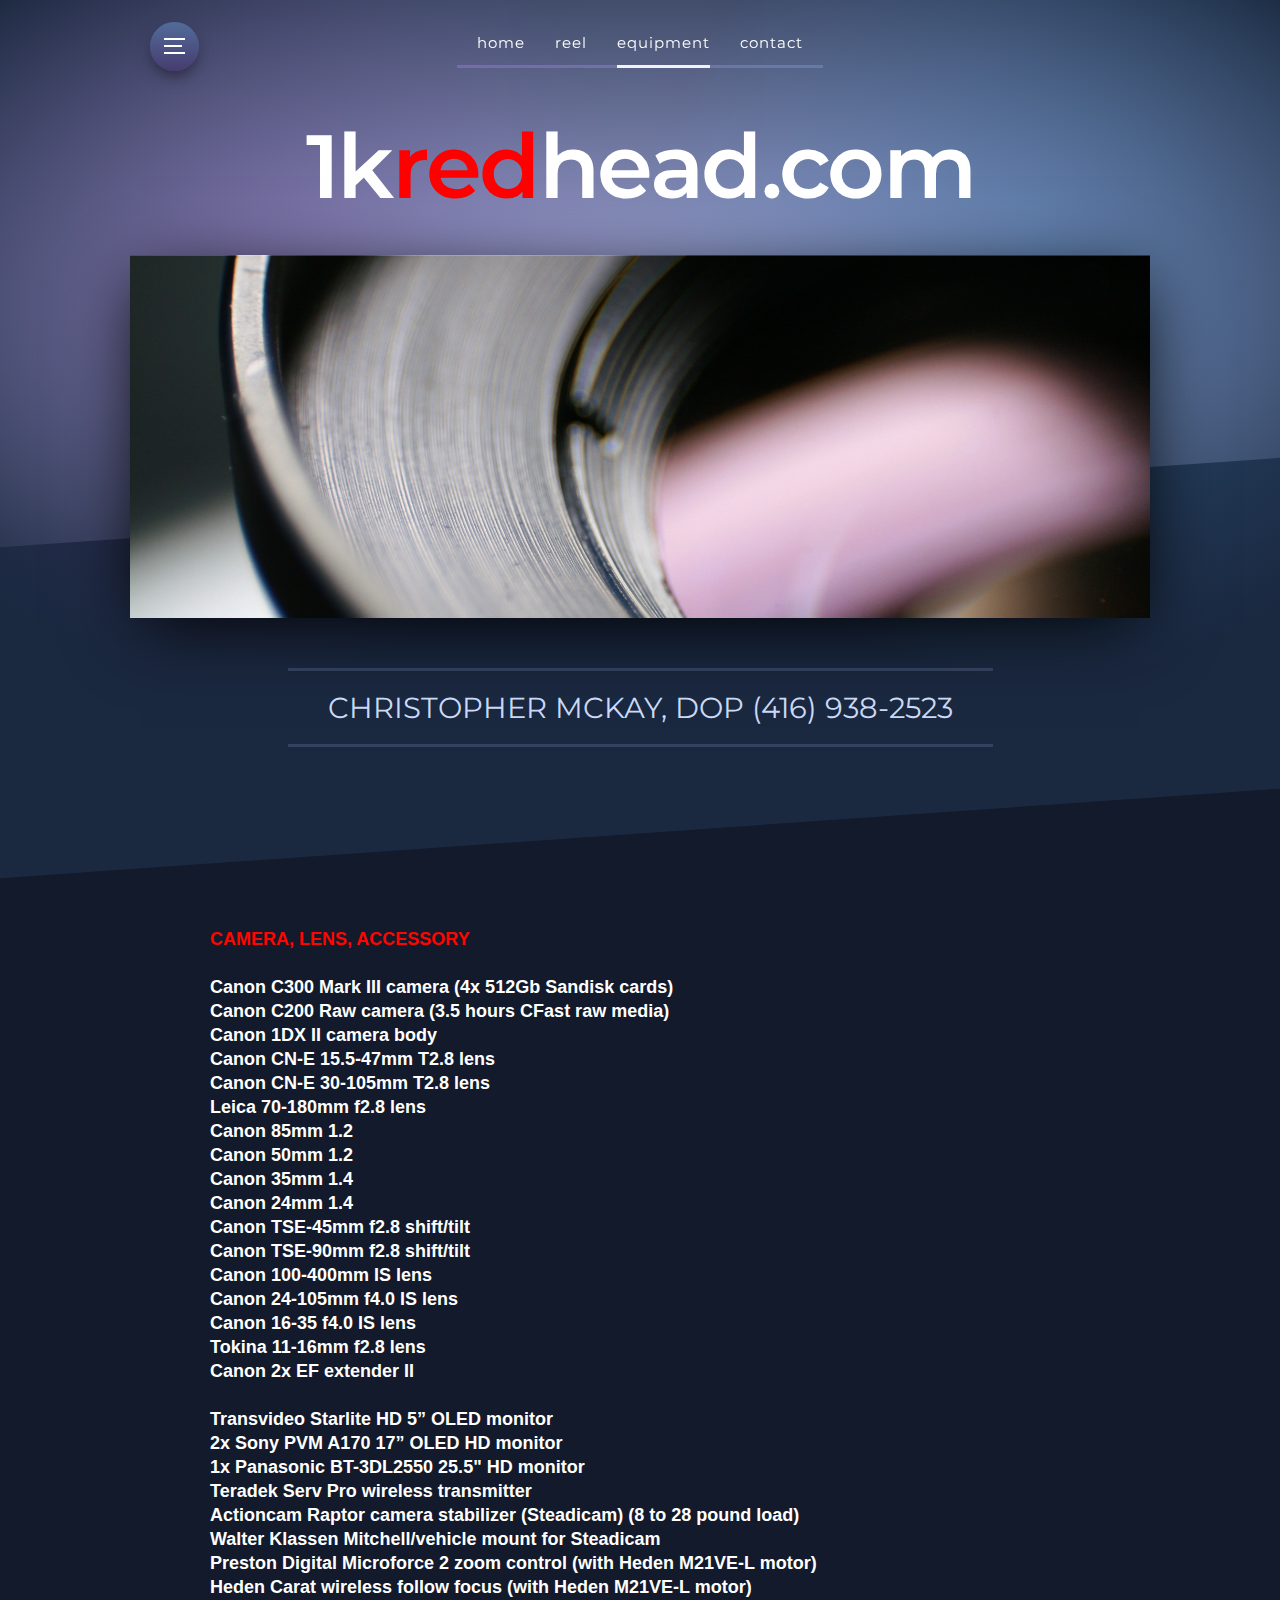
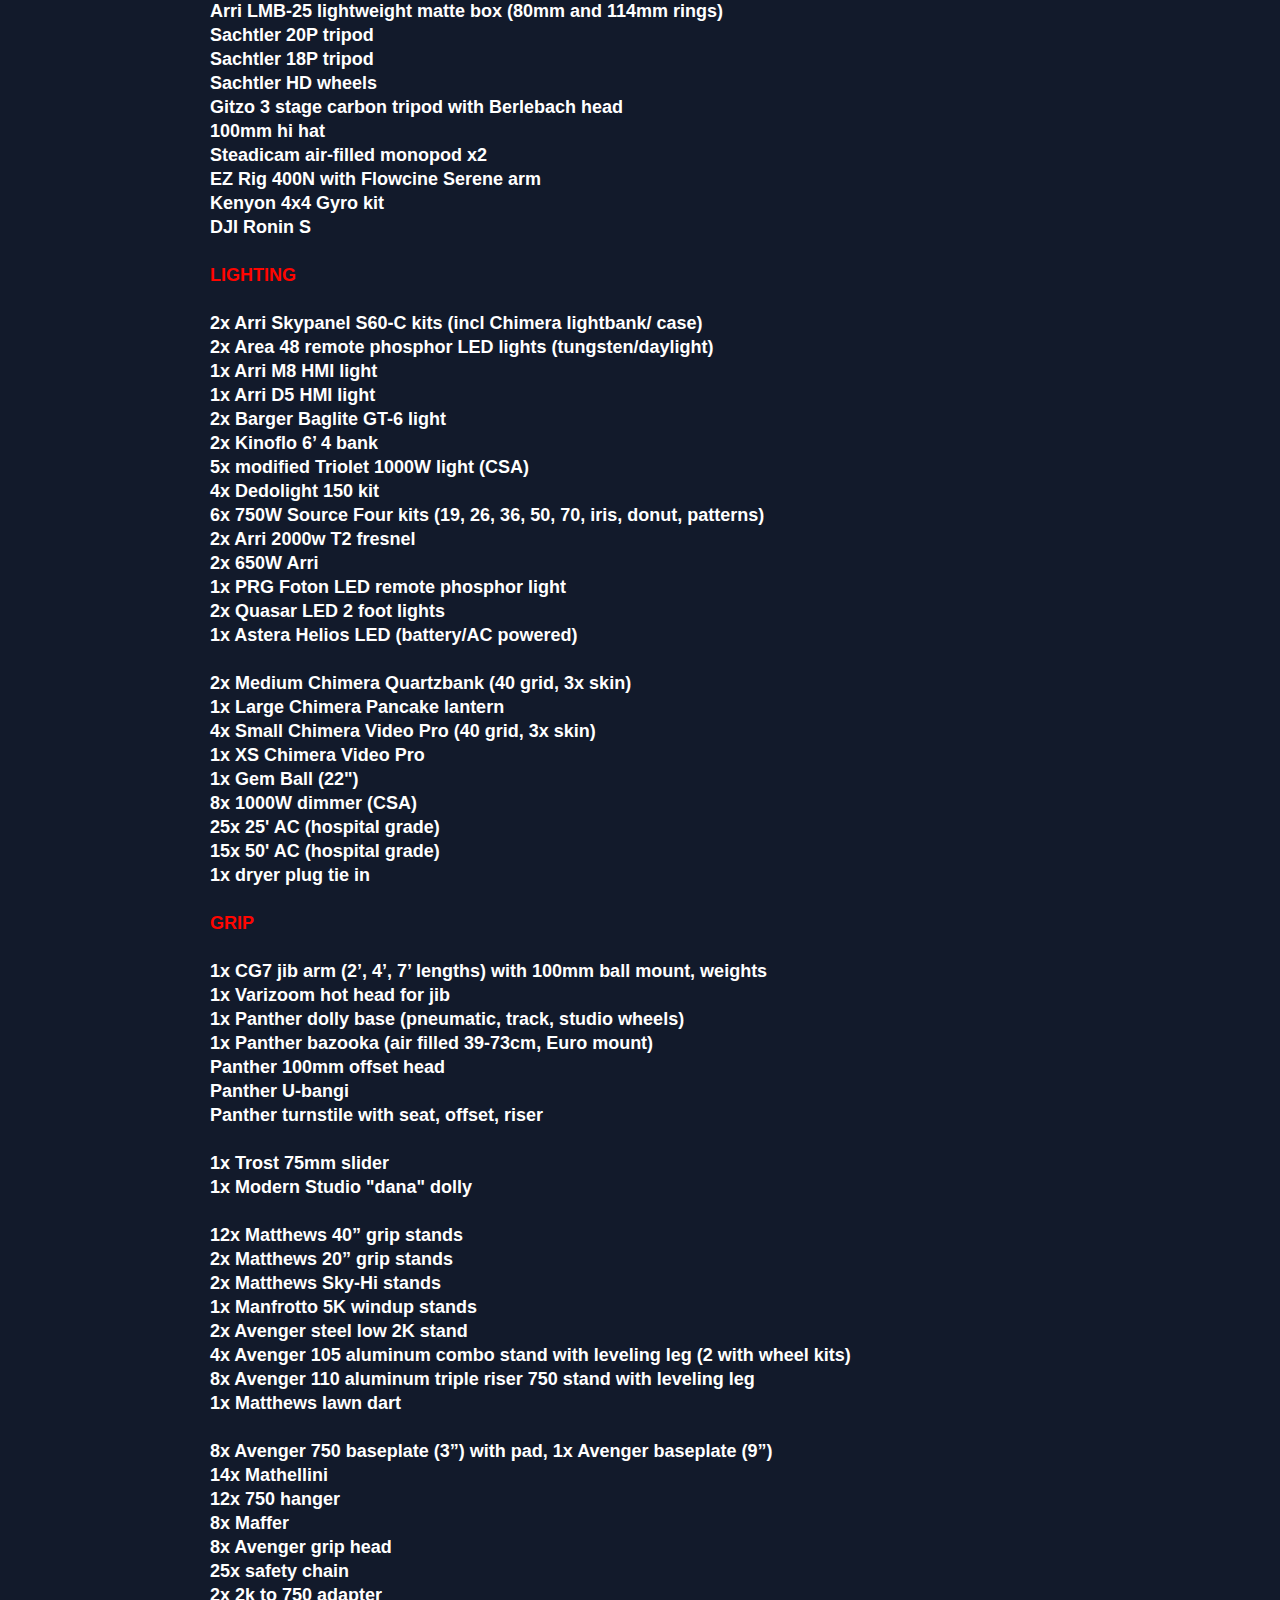
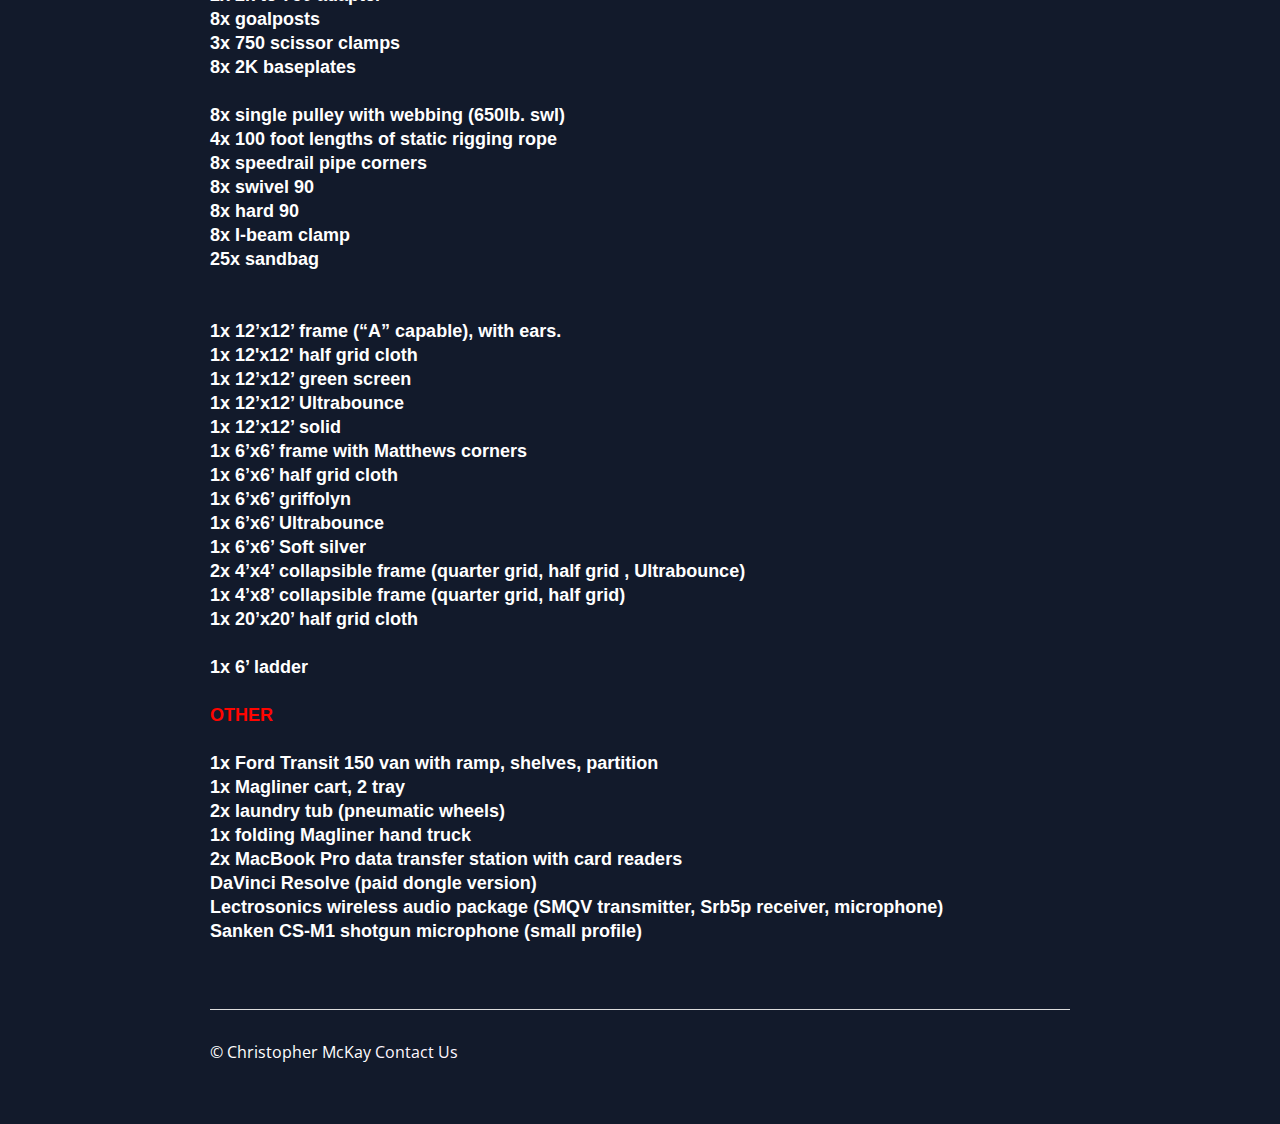
==== commit efc4cb00: "1kredhead updated contact" ====
--- a/equipment/equipment.html
+++ b/equipment/equipment.html
@@ -12,7 +12,7 @@
 	<meta http-equiv="x-ua-compatible" content="ie=edge">
 	<meta name="viewport" content="width=device-width">
 	<meta name="baseurl" content="http://www.1kredhead.com/">
-	<title><i></i>equipment | 1k<span style="color:red">red</span>head.com</title>
+	<title>equipment</title>
 	<link rel="stylesheet" type="text/css" media="all" href="../rw_common/themes/marvel/consolidated-2.css" />
 		
 	
@@ -32,7 +32,7 @@
 				<div id="slide_nav_title"></div>
 			</header>
 			<div class="scroll">
-				<ul class="theme"><li><a href="../" rel=""><i></i> home</a></li><li><a href="../reels/reels.html" rel=""><i></i>reel</a></li><li><a  class="current" href="equipment.html" rel=""><i></i>equipment</a></li><li><a href="../contact/contact.php" rel=""><i></i>contact</a></li></ul>
+				<ul class="theme"><li><a href="../" rel=""><i></i> home</a></li><li><a href="../reels/reels.html" rel=""><i></i>reel</a></li><li><a  class="current" href="equipment.html" rel=""><i></i>equipment</a></li><li><a href="../styled/" rel=""><i></i>contact </a></li></ul>
 			</div>
 		</div>
 		<div class="anchor">
@@ -94,7 +94,7 @@
 			
 		</aside>
 		<footer class="theme site_wrapper cf">
-			&copy; 2023 Christopher McKay <a href="#" class="F53C2A0C-F2FD-4779-B8BE-AD8C87C37B8C">Contact  Us</a><script type="text/javascript">(function(){ var _rwObsfuscatedHref0 = "mai";var _rwObsfuscatedHref1 = "lto";var _rwObsfuscatedHref2 = ":ch";var _rwObsfuscatedHref3 = "ris";var _rwObsfuscatedHref4 = "mck";var _rwObsfuscatedHref5 = "ay@";var _rwObsfuscatedHref6 = "1kr";var _rwObsfuscatedHref7 = "edh";var _rwObsfuscatedHref8 = "ead";var _rwObsfuscatedHref9 = ".co";var _rwObsfuscatedHref10 = "m";var _rwObsfuscatedHref = [base64]; Array.from(document.getElementsByClassName("F53C2A0C-F2FD-4779-B8BE-AD8C87C37B8C")).forEach(function(x){x.href = _rwObsfuscatedHref});})()</script>
+			&copy; Christopher McKay <a href="#" class="5F242A56-D2D9-466B-B2AF-F96B6DB95226">Contact  Us</a><script type="text/javascript">(function(){ var _rwObsfuscatedHref0 = "mai";var _rwObsfuscatedHref1 = "lto";var _rwObsfuscatedHref2 = ":ch";var _rwObsfuscatedHref3 = "ris";var _rwObsfuscatedHref4 = "mck";var _rwObsfuscatedHref5 = "ay@";var _rwObsfuscatedHref6 = "1kr";var _rwObsfuscatedHref7 = "edh";var _rwObsfuscatedHref8 = "ead";var _rwObsfuscatedHref9 = ".co";var _rwObsfuscatedHref10 = "m";var _rwObsfuscatedHref = [base64]; Array.from(document.getElementsByClassName("5F242A56-D2D9-466B-B2AF-F96B6DB95226")).forEach(function(x){x.href = _rwObsfuscatedHref});})()</script>
 		</footer>
 	</main>
 
